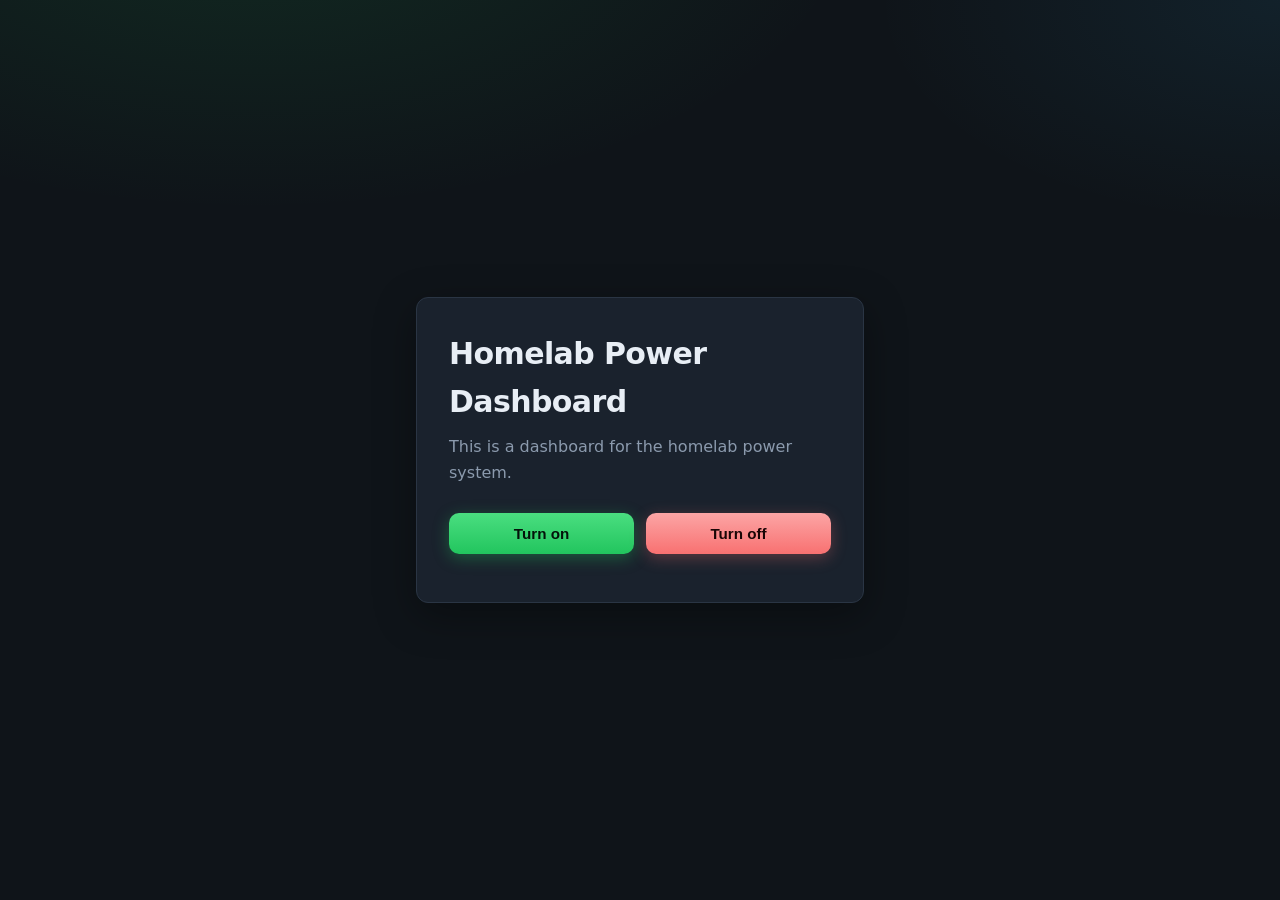
==== pi/homelab-power/dashboard/dashboard.html @ 840e7d5c "go homelab power button" ====
<html>

<head>
    <meta charset="utf-8">
    <meta name="viewport" content="width=device-width, initial-scale=1">
    <title>Homelab Power Dashboard</title>
    <link rel="stylesheet" href="dashboard.css">
</head>
<body>
    <main>
        <h1>Homelab Power Dashboard</h1>
        <p>This is a dashboard for the homelab power system.</p>

        <form>
            <button type="submit">Turn on</button>
            <button type="submit">Turn off</button>
        </form>
    </main>
</body>

</html>
---- pi/homelab-power/dashboard/dashboard.css ----
*,
*::before,
*::after {
    box-sizing: border-box;
}

:root {
    color-scheme: dark;
    --bg: #0f1419;
    --surface: #1a222d;
    --border: #2a3544;
    --text: #e8eef5;
    --muted: #8b9aad;
    --on: #22c55e;
    --on-hover: #16a34a;
    --off: #f87171;
    --off-hover: #ef4444;
    --radius: 12px;
    --shadow: 0 12px 40px rgba(0, 0, 0, 0.35);
}

body {
    margin: 0;
    min-height: 100vh;
    font-family: system-ui, -apple-system, "Segoe UI", Roboto, sans-serif;
    font-size: 1rem;
    line-height: 1.6;
    color: var(--text);
    background:
        radial-gradient(1200px 600px at 20% -10%, rgba(34, 197, 94, 0.12), transparent 50%),
        radial-gradient(900px 500px at 100% 0%, rgba(56, 189, 248, 0.08), transparent 45%),
        var(--bg);
    display: flex;
    align-items: center;
    justify-content: center;
    padding: 2rem 1.25rem;
}

h1 {
    margin: 0 0 0.5rem;
    font-size: clamp(1.5rem, 4vw, 1.875rem);
    font-weight: 650;
    letter-spacing: -0.02em;
}

p {
    margin: 0 0 1.75rem;
    color: var(--muted);
    max-width: 36ch;
}

main {
    width: min(100%, 28rem);
    padding: clamp(1.5rem, 4vw, 2rem);
    background: var(--surface);
    border: 1px solid var(--border);
    border-radius: var(--radius);
    box-shadow: var(--shadow);
}

form {
    display: flex;
    flex-wrap: wrap;
    gap: 0.75rem;
}

button {
    flex: 1 1 8rem;
    cursor: pointer;
    border: none;
    border-radius: 10px;
    padding: 0.75rem 1rem;
    font-size: 0.95rem;
    font-weight: 600;
    color: #04120a;
    transition: transform 0.12s ease, filter 0.12s ease, box-shadow 0.12s ease;
}

button:first-of-type {
    background: linear-gradient(180deg, #4ade80, var(--on));
    box-shadow: 0 4px 16px rgba(34, 197, 94, 0.35);
}

button:first-of-type:hover {
    filter: brightness(1.05);
    box-shadow: 0 6px 20px rgba(34, 197, 94, 0.45);
}

button:first-of-type:active {
    transform: translateY(1px);
}

button:last-of-type {
    background: linear-gradient(180deg, #fca5a5, var(--off));
    color: #1a0505;
    box-shadow: 0 4px 16px rgba(248, 113, 113, 0.3);
}

button:last-of-type:hover {
    filter: brightness(1.05);
    box-shadow: 0 6px 20px rgba(248, 113, 113, 0.4);
}

button:last-of-type:active {
    transform: translateY(1px);
}
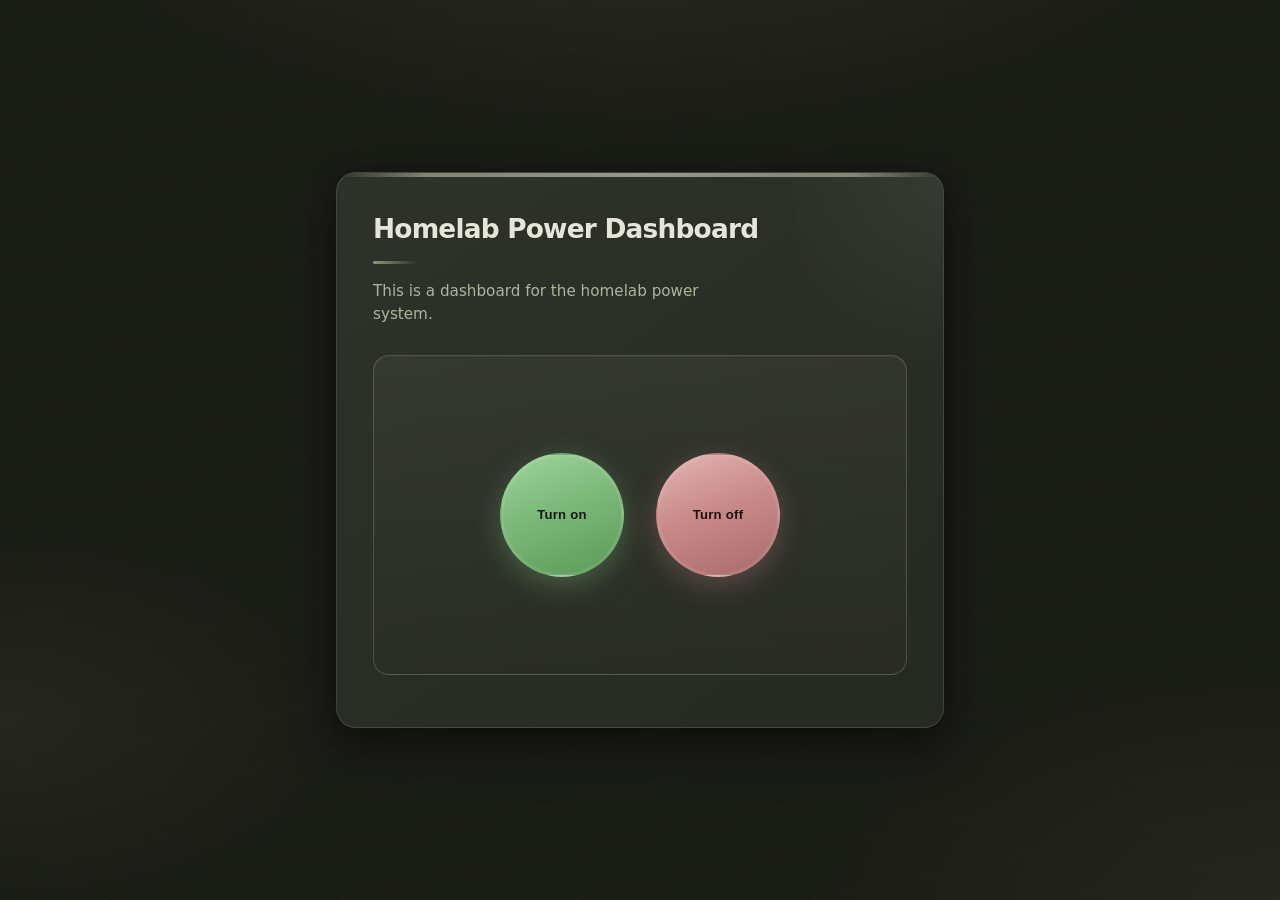
==== commit 1d646265: ".env added for security" ====
--- a/pi/homelab-power/dashboard/dashboard.html
+++ b/pi/homelab-power/dashboard/dashboard.html
@@ -4,7 +4,228 @@
     <meta charset="utf-8">
     <meta name="viewport" content="width=device-width, initial-scale=1">
     <title>Homelab Power Dashboard</title>
-    <link rel="stylesheet" href="dashboard.css">
+    <style>
+        *,
+        *::before,
+        *::after {
+            box-sizing: border-box;
+        }
+
+        :root {
+            color-scheme: dark;
+            /* Light olive + warm neutrals */
+            --olive-50: #f4f5ef;
+            --olive-100: #e3e6d8;
+            --olive-200: #cdd2bf;
+            --olive-300: #aeb59a;
+            --olive-400: #8f9778;
+            --olive-500: #737a5f;
+            --olive-800: #3d4234;
+            --olive-900: #2a2e24;
+
+            --bg: #1a1c16;
+            --bg-elevated: #22251d;
+            --surface: #262922;
+            --surface-highlight: #2e3228;
+            --border: rgba(205, 210, 191, 0.14);
+            --border-strong: rgba(174, 181, 154, 0.28);
+            --text: var(--olive-50);
+            --muted: var(--olive-300);
+            --accent-line: var(--olive-400);
+
+            --on: #7cb87a;
+            --on-deep: #5a9a58;
+            --on-glow: rgba(124, 184, 122, 0.35);
+            --off: #c98a8a;
+            --off-deep: #a86a6a;
+            --off-glow: rgba(201, 138, 138, 0.3);
+
+            --radius-card: 20px;
+            --shadow-soft: 0 4px 24px rgba(0, 0, 0, 0.25);
+            --shadow-lift: 0 20px 50px rgba(0, 0, 0, 0.35);
+        }
+
+        body {
+            margin: 0;
+            min-height: 100vh;
+            font-family: "SF Pro Text", system-ui, -apple-system, "Segoe UI", Roboto, sans-serif;
+            font-size: 1rem;
+            line-height: 1.55;
+            color: var(--text);
+            background-color: var(--bg);
+            background-image:
+                radial-gradient(ellipse 100% 80% at 50% -30%, rgba(174, 181, 154, 0.18), transparent 55%),
+                radial-gradient(ellipse 70% 50% at 100% 100%, rgba(115, 122, 95, 0.12), transparent 50%),
+                radial-gradient(ellipse 60% 45% at 0% 80%, rgba(205, 210, 191, 0.06), transparent 45%),
+                repeating-linear-gradient(
+                    -12deg,
+                    transparent,
+                    transparent 48px,
+                    rgba(205, 210, 191, 0.02) 48px,
+                    rgba(205, 210, 191, 0.02) 49px
+                );
+            display: flex;
+            align-items: center;
+            justify-content: center;
+            padding: clamp(1.25rem, 4vw, 2.5rem);
+        }
+
+        h1 {
+            margin: 0 0 0.35rem;
+            font-size: clamp(1.35rem, 3.5vw, 1.65rem);
+            font-weight: 600;
+            letter-spacing: -0.03em;
+            color: var(--olive-100);
+        }
+
+        h1::after {
+            content: "";
+            display: block;
+            width: 2.75rem;
+            height: 3px;
+            margin-top: 0.65rem;
+            border-radius: 999px;
+            background: linear-gradient(90deg, var(--accent-line), transparent);
+        }
+
+        p {
+            margin: 1rem 0 1.75rem;
+            color: var(--muted);
+            max-width: 34ch;
+            font-size: 0.95rem;
+        }
+
+        main {
+            position: relative;
+            width: min(100%, 38rem);
+            padding: clamp(1.75rem, 5vw, 2.25rem);
+            background:
+                linear-gradient(145deg, var(--surface-highlight) 0%, var(--surface) 100%);
+            border: 1px solid var(--border);
+            border-radius: var(--radius-card);
+            box-shadow: var(--shadow-lift), var(--shadow-soft);
+            overflow: hidden;
+        }
+
+        main::before {
+            content: "";
+            position: absolute;
+            inset: 0 0 auto 0;
+            height: 4px;
+            background: linear-gradient(
+                90deg,
+                transparent,
+                var(--olive-300) 15%,
+                var(--olive-200) 50%,
+                var(--olive-300) 85%,
+                transparent
+            );
+            opacity: 0.65;
+        }
+
+        main::after {
+            content: "";
+            position: absolute;
+            top: -40%;
+            right: -30%;
+            width: 55%;
+            height: 80%;
+            border-radius: 50%;
+            background: radial-gradient(circle, rgba(205, 210, 191, 0.08) 0%, transparent 70%);
+            pointer-events: none;
+        }
+
+        main > * {
+            position: relative;
+            z-index: 1;
+        }
+
+        form {
+            display: flex;
+            flex-wrap: wrap;
+            align-items: center;
+            justify-content: center;
+            gap: clamp(1.25rem, 5vw, 2rem);
+            width: 100%;
+            min-height: clamp(14rem, 38vh, 20rem);
+            margin-top: 0.25rem;
+            padding: clamp(1.75rem, 5vw, 2.75rem) clamp(1.5rem, 4vw, 2.5rem);
+            border-radius: 16px;
+            border: 1px solid var(--border-strong);
+            background: linear-gradient(
+                180deg,
+                rgba(205, 210, 191, 0.06) 0%,
+                rgba(42, 46, 36, 0.45) 100%
+            );
+            box-shadow: inset 0 1px 0 rgba(255, 255, 255, 0.04);
+        }
+
+        button {
+            flex: 0 0 auto;
+            width: clamp(6.5rem, 28vw, 7.75rem);
+            height: clamp(6.5rem, 28vw, 7.75rem);
+            cursor: pointer;
+            border: 2px solid rgba(255, 255, 255, 0.08);
+            border-radius: 50%;
+            padding: 0.75rem;
+            font-size: 0.82rem;
+            font-weight: 600;
+            letter-spacing: 0.02em;
+            line-height: 1.25;
+            text-align: center;
+            display: inline-flex;
+            align-items: center;
+            justify-content: center;
+            color: #141812;
+            transition:
+                transform 0.15s ease,
+                box-shadow 0.2s ease,
+                border-color 0.2s ease,
+                filter 0.15s ease;
+        }
+
+        button:first-of-type {
+            background: linear-gradient(160deg, #9ed49c 0%, var(--on) 45%, var(--on-deep) 100%);
+            box-shadow:
+                0 0 0 1px rgba(255, 255, 255, 0.12) inset,
+                0 8px 28px var(--on-glow);
+        }
+
+        button:first-of-type:hover {
+            filter: brightness(1.06);
+            border-color: rgba(255, 255, 255, 0.2);
+            box-shadow:
+                0 0 0 1px rgba(255, 255, 255, 0.15) inset,
+                0 12px 36px var(--on-glow);
+            transform: translateY(-2px);
+        }
+
+        button:first-of-type:active {
+            transform: translateY(0) scale(0.97);
+        }
+
+        button:last-of-type {
+            background: linear-gradient(160deg, #e4b4b4 0%, var(--off) 45%, var(--off-deep) 100%);
+            color: #1f1010;
+            box-shadow:
+                0 0 0 1px rgba(255, 255, 255, 0.1) inset,
+                0 8px 28px var(--off-glow);
+        }
+
+        button:last-of-type:hover {
+            filter: brightness(1.05);
+            border-color: rgba(255, 255, 255, 0.18);
+            box-shadow:
+                0 0 0 1px rgba(255, 255, 255, 0.12) inset,
+                0 12px 36px var(--off-glow);
+            transform: translateY(-2px);
+        }
+
+        button:last-of-type:active {
+            transform: translateY(0) scale(0.97);
+        }
+
+    </style>
 </head>
 <body>
     <main>
@@ -12,8 +233,8 @@
         <p>This is a dashboard for the homelab power system.</p>
 
         <form>
-            <button type="submit">Turn on</button>
-            <button type="submit">Turn off</button>
+            <button type="submit" formaction="/">Turn on</button>
+            <button type="submit" formaction="/shutdown">Turn off</button>
         </form>
     </main>
 </body>
